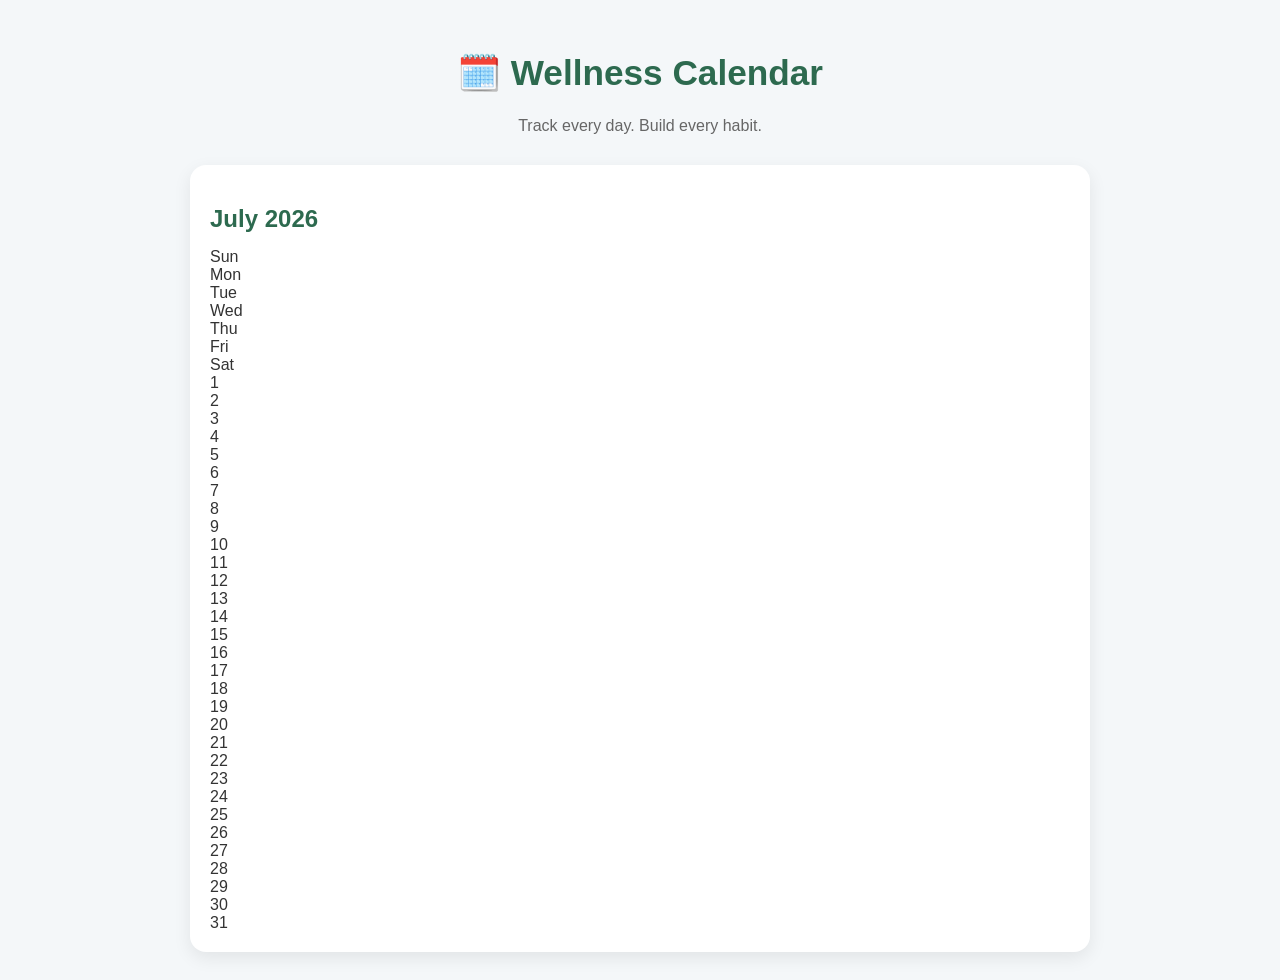
==== calendar.html @ 2ebe691e "Create calendar.html" ====
<!DOCTYPE html>
<html lang="en">
<head>
    <meta charset="UTF-8">
    <meta name="viewport" content="width=device-width, initial-scale=1.0">
    <title>Wellness Calendar</title>

    <link rel="stylesheet" href="styles.css">
</head>

<body>

<header>
    <h1>🗓️ Wellness Calendar</h1>
    <p>Track every day. Build every habit.</p>
</header>

<main>

<section class="card">

<h2>July 2026</h2>

<div class="calendar">

<div class="day-header">Sun</div>
<div class="day-header">Mon</div>
<div class="day-header">Tue</div>
<div class="day-header">Wed</div>
<div class="day-header">Thu</div>
<div class="day-header">Fri</div>
<div class="day-header">Sat</div>

<div class="day">1</div>
<div class="day">2</div>
<div class="day">3</div>
<div class="day">4</div>
<div class="day">5</div>
<div class="day">6</div>
<div class="day">7</div>

<div class="day">8</div>
<div class="day">9</div>
<div class="day">10</div>
<div class="day">11</div>
<div class="day">12</div>
<div class="day">13</div>
<div class="day">14</div>

<div class="day">15</div>
<div class="day">16</div>
<div class="day">17</div>
<div class="day">18</div>
<div class="day">19</div>
<div class="day">20</div>
<div class="day">21</div>

<div class="day">22</div>
<div class="day">23</div>
<div class="day">24</div>
<div class="day">25</div>
<div class="day">26</div>
<div class="day">27</div>
<div class="day">28</div>

<div class="day">29</div>
<div class="day">30</div>
<div class="day">31</div>

</div>

</section>

</main>

</body>
</html>
---- styles.css ----
{
    margin: 0;
    padding: 0;
    box-sizing: border-box;
}

body {
    font-family: -apple-system, BlinkMacSystemFont, "Segoe UI", Roboto, sans-serif;
    background: #f4f7f9;
    color: #333;
    padding: 20px;
}

header {
    text-align: center;
    margin-bottom: 30px;
}

header h1 {
    font-size: 2.2rem;
    color: #2d6a4f;
}

header p {
    color: #666;
    margin-top: 8px;
}

main {
    max-width: 900px;
    margin: auto;
    display: grid;
    gap: 20px;
}

.card {
    background: white;
    border-radius: 16px;
    padding: 20px;
    box-shadow: 0 6px 18px rgba(0,0,0,.08);
}

.card h2 {
    margin-bottom: 15px;
    color: #2d6a4f;
}

input[type="number"],
textarea {
    width: 100%;
    padding: 12px;
    margin-top: 10px;
    border: 1px solid #ddd;
    border-radius: 10px;
    font-size: 16px;
}

textarea {
    resize: vertical;
}

button {
    border: none;
    border-radius: 10px;
    padding: 12px 18px;
    margin: 8px 6px 8px 0;
    font-size: 15px;
    cursor: pointer;
    transition: transform .2s ease;
}

button:hover {
    transform: scale(1.03);
}

.green {
    background: #4CAF50;
    color: white;
}

.yellow {
    background: #FFC107;
    color: #222;
}

.red {
    background: #E53935;
    color: white;
}

#streak {
    font-size: 2rem;
    text-align: center;
    color: #2d6a4f;
    margin-top: 10px;
}

label {
    display: block;
    margin: 10px 0;
    font-size: 16px;
}

@media (max-width: 768px) {
    body {
        padding: 12px;
    }

    header h1 {
        font-size: 1.8rem;
    }

    .card {
        padding: 16px;
    }

    button {
        width: 100%;
        margin: 8px 0;
    }
}
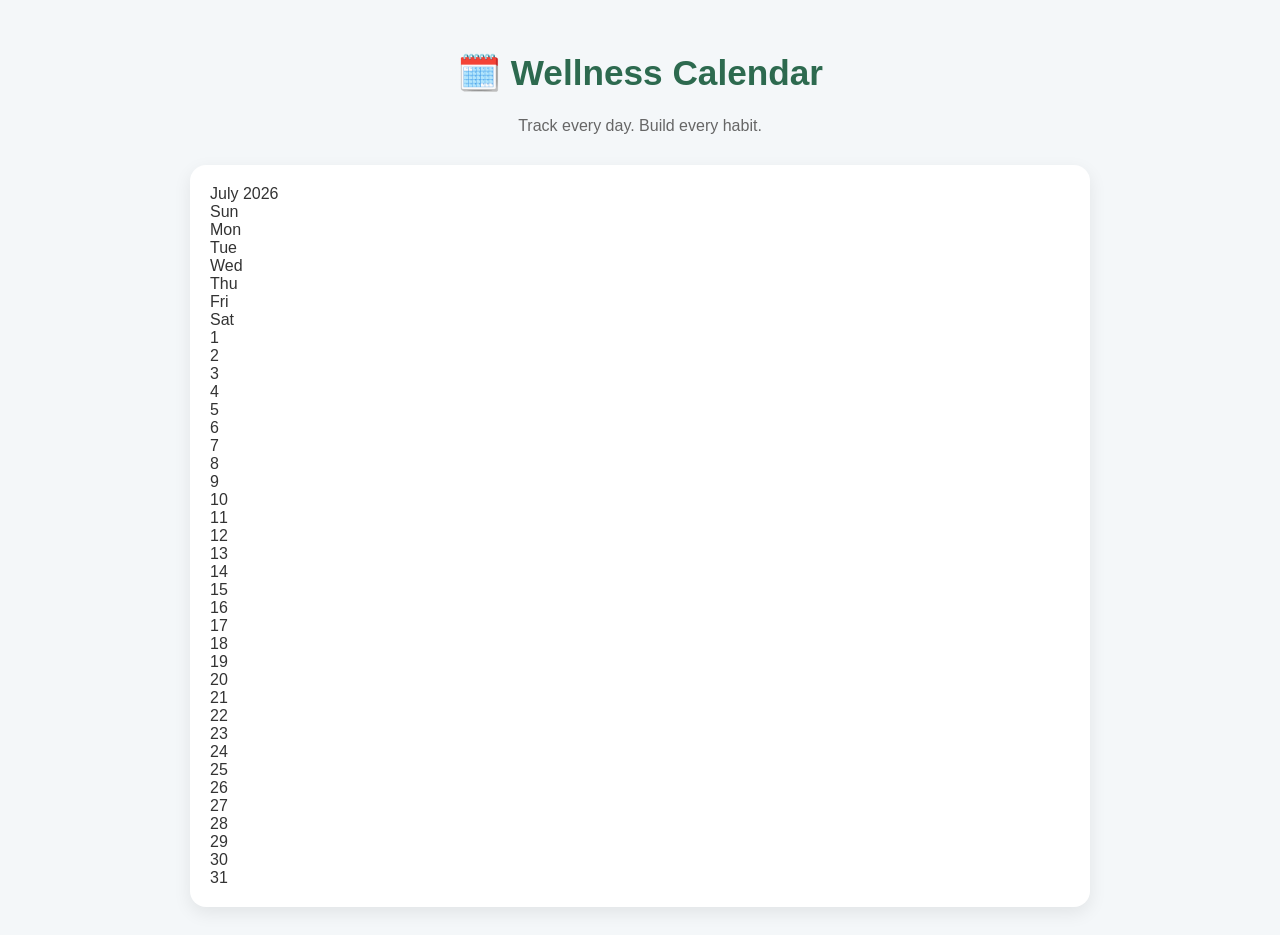
==== commit 1560775c: "Update calendar.html" ====
--- a/calendar.html
+++ b/calendar.html
@@ -19,53 +19,61 @@
 
 <section class="card">
 
-<h2>July 2026</h2>
-
 <div class="calendar">
 
-<div class="day-header">Sun</div>
-<div class="day-header">Mon</div>
-<div class="day-header">Tue</div>
-<div class="day-header">Wed</div>
-<div class="day-header">Thu</div>
-<div class="day-header">Fri</div>
-<div class="day-header">Sat</div>
+  <div class="calendar-header">July 2026</div>
 
-<div class="day">1</div>
-<div class="day">2</div>
-<div class="day">3</div>
-<div class="day">4</div>
-<div class="day">5</div>
-<div class="day">6</div>
-<div class="day">7</div>
+  <div class="weekdays">
+    <div>Sun</div>
+    <div>Mon</div>
+    <div>Tue</div>
+    <div>Wed</div>
+    <div>Thu</div>
+    <div>Fri</div>
+    <div>Sat</div>
+  </div>
 
-<div class="day">8</div>
-<div class="day">9</div>
-<div class="day">10</div>
-<div class="day">11</div>
-<div class="day">12</div>
-<div class="day">13</div>
-<div class="day">14</div>
+  <div class="days">
+    <div class="day empty"></div>
+    <div class="day empty"></div>
+    <div class="day empty"></div>
 
-<div class="day">15</div>
-<div class="day">16</div>
-<div class="day">17</div>
-<div class="day">18</div>
-<div class="day">19</div>
-<div class="day">20</div>
-<div class="day">21</div>
+    <div class="day">1</div>
+    <div class="day">2</div>
+    <div class="day">3</div>
+    <div class="day">4</div>
 
-<div class="day">22</div>
-<div class="day">23</div>
-<div class="day">24</div>
-<div class="day">25</div>
-<div class="day">26</div>
-<div class="day">27</div>
-<div class="day">28</div>
+    <div class="day">5</div>
+    <div class="day">6</div>
+    <div class="day">7</div>
+    <div class="day">8</div>
+    <div class="day">9</div>
+    <div class="day">10</div>
+    <div class="day">11</div>
 
-<div class="day">29</div>
-<div class="day">30</div>
-<div class="day">31</div>
+    <div class="day">12</div>
+    <div class="day">13</div>
+    <div class="day">14</div>
+    <div class="day">15</div>
+    <div class="day">16</div>
+    <div class="day">17</div>
+    <div class="day">18</div>
+
+    <div class="day">19</div>
+    <div class="day">20</div>
+    <div class="day">21</div>
+    <div class="day">22</div>
+    <div class="day">23</div>
+    <div class="day">24</div>
+    <div class="day">25</div>
+
+    <div class="day">26</div>
+    <div class="day">27</div>
+    <div class="day">28</div>
+    <div class="day">29</div>
+    <div class="day">30</div>
+    <div class="day">31</div>
+  </div>
 
 </div>
 
--- a/styles.css
+++ b/styles.css
@@ -23,6 +23,79 @@
 
 header p {
     color: #666;
+ /* ==========================
+   WELLNESS CALENDAR
+========================== */
+
+.calendar {
+    display: grid;
+    grid-template-columns: repeat(7, 1fr);
+    gap: 10px;
+    margin-top: 20px;
+}
+
+.day-header {
+    text-align: center;
+    font-weight: bold;
+    color: #2d6a4f;
+    padding: 10px 0;
+}
+
+.day {
+    aspect-ratio: 1 / 1;
+    background: white;
+    border: 2px solid #dcdcdc;
+    border-radius: 12px;
+    display: flex;
+    align-items: center;
+    justify-content: center;
+    font-weight: 600;
+    font-size: 18px;
+    cursor: pointer;
+    transition: all .25s ease;
+    user-select: none;
+}
+
+.day:hover {
+    transform: scale(1.05);
+    box-shadow: 0 4px 10px rgba(0,0,0,.15);
+}
+
+/* Status Colors */
+
+.day.green {
+    background: #4CAF50;
+    color: white;
+}
+
+.day.yellow {
+    background: #FFC107;
+    color: #222;
+}
+
+.day.red {
+    background: #E53935;
+    color: white;
+}
+
+/* Responsive */
+
+@media (max-width: 768px) {
+
+    .calendar {
+        gap: 6px;
+    }
+
+    .day {
+        font-size: 15px;
+        border-radius: 8px;
+    }
+
+    .day-header {
+        font-size: 13px;
+    }
+
+}
     margin-top: 8px;
 }
 
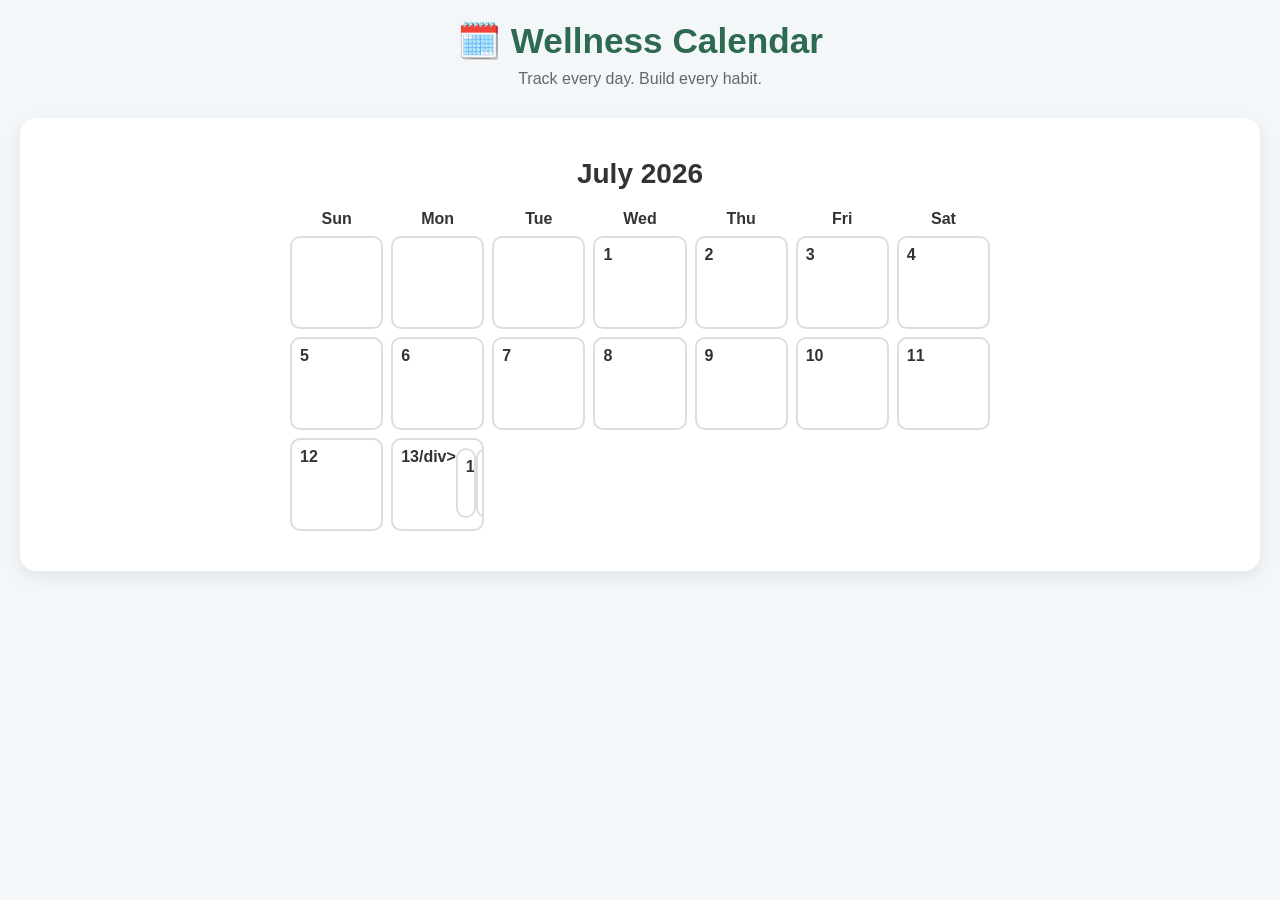
==== commit 13d687cb: "Update calendar.html" ====
--- a/calendar.html
+++ b/calendar.html
@@ -37,31 +37,29 @@
     <div class="day empty"></div>
     <div class="day empty"></div>
     <div class="day empty"></div>
+<div class="day" contenteditable="true">1</div>
+<div class="day" contenteditable="true">2</div>
+<div class="day" contenteditable="true">3</div>
+<div class="day" contenteditable="true">4</div>
+<div class="day" contenteditable="true">5</div>
+<div class="day" contenteditable="true">6</div>
+<div class="day" contenteditable="true">7</div>
+<div class="day" contenteditable="true">8</div>
+<div class="day" contenteditable="true">9</div>
+<div class="day" contenteditable="true">10</div>
+<div class="day" contenteditable="true">11</div>
+<div class="day" contenteditable="true">12</div>
+  <div class="day" contenteditable="true">13/div>
+    <div class="day" contenteditable="true">14</div>
+   <div class="day" contenteditable="true">15/div>
+    <<div class="day" contenteditable="true">16</div>
+    <div class="day" contenteditable="true">17</div>
+   <div class="day" contenteditable="true"18</div>
+    <<div class="day" contenteditable="true">19</div>
 
-    <div class="day">1</div>
-    <div class="day">2</div>
-    <div class="day">3</div>
-    <div class="day">4</div>
-
-    <div class="day">5</div>
-    <div class="day">6</div>
-    <div class="day">7</div>
-    <div class="day">8</div>
-    <div class="day">9</div>
-    <div class="day">10</div>
-    <div class="day">11</div>
-
-    <div class="day">12</div>
-    <div class="day">13</div>
-    <div class="day">14</div>
-    <div class="day">15</div>
-    <div class="day">16</div>
-    <div class="day">17</div>
-    <div class="day">18</div>
-
-    <div class="day">19</div>
-    <div class="day">20</div>
-    <div class="day">21</div>
+    <div class="day" contenteditable="true">20</div>
+    <div class="day" contenteditable="true">21</div>
+    <div class="day" contenteditable="true"22</div>
     <div class="day">22</div>
     <div class="day">23</div>
     <div class="day">24</div>
--- a/styles.css
+++ b/styles.css
@@ -1,4 +1,4 @@
- {
+* {
     margin: 0;
     padding: 0;
     box-sizing: border-box;
@@ -23,23 +23,13 @@
 
 header p {
     color: #666;
- /* ==========================
+    margin-top: 8px;
+}
+
+/* ==========================
    WELLNESS CALENDAR
 ========================== */
 
-.calendar {
-    display: grid;
-    grid-template-columns: repeat(7, 1fr);
-    gap: 10px;
-    margin-top: 20px;
-}
-
-.day-header {
-    text-align: center;
-    font-weight: bold;
-    color: #2d6a4f;
-    padding: 10px 0;
-}
 
 .day {
     aspect-ratio: 1 / 1;
@@ -192,3 +182,57 @@
         margin: 8px 0;
     }
 }
+.calendar {
+    width: 100%;
+    max-width: 700px;
+    margin: 20px auto;
+}
+
+.calendar-header {
+    text-align: center;
+    font-size: 28px;
+    font-weight: bold;
+    margin-bottom: 20px;
+}
+
+.weekdays {
+    display: grid;
+    grid-template-columns: repeat(7, 1fr);
+    gap: 8px;
+    margin-bottom: 8px;
+}
+
+.weekdays div {
+    text-align: center;
+    font-weight: bold;
+}
+
+.days {
+    display: grid;
+    grid-template-columns: repeat(7, 1fr);
+    gap: 8px;
+}
+
+.day {
+    min-height: 70px;
+    border: 2px solid #ddd;
+    border-radius: 10px;
+    padding: 8px;
+    font-size: 16px;
+    cursor: text;
+    background: white;
+    display: flex;
+    align-items: flex-start;
+    justify-content: flex-start;
+    overflow: hidden;
+}
+
+.day:focus {
+    outline: 2px solid #2d6a4f;
+}
+}
+
+.empty {
+    border: none;
+    cursor: default;
+}
